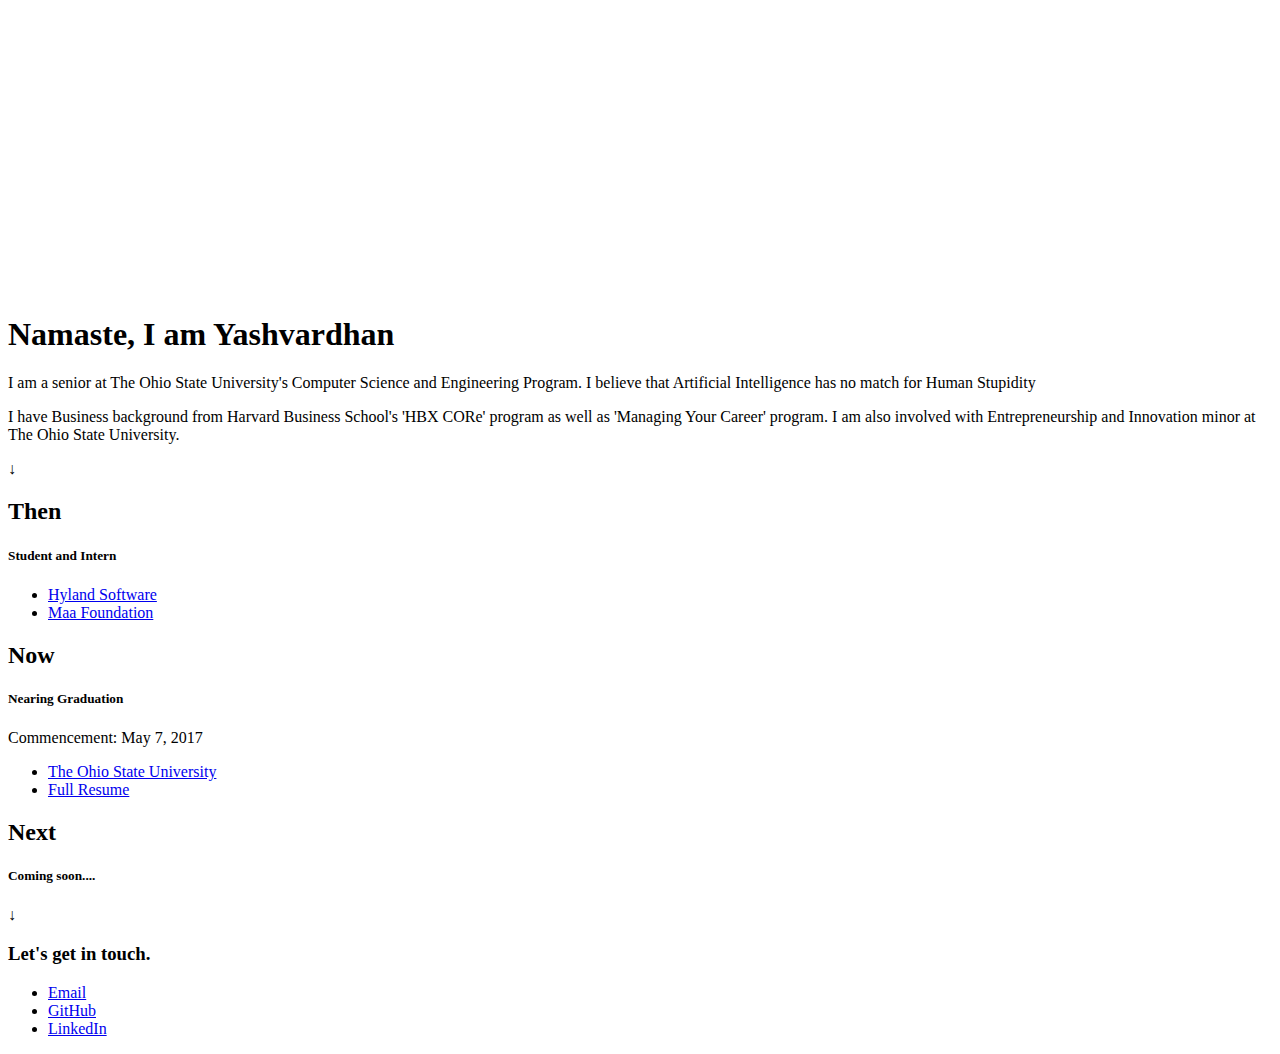
==== index.html @ 6a1361a3 "Updated v1.1" ====
<!DOCTYPE html>
<html lang="en">
<head>

  <!-- Basic Page Needs
  –––––––––––––––––––––––––––––––––––––––––––––––––– -->
  <meta charset="utf-8">
  <title>Yashvardhan Gusani</title>
  <meta name="description" content="">
  <meta name="author" content="">

  <!-- Mobile Specific Metas
  –––––––––––––––––––––––––––––––––––––––––––––––––– -->
  <meta name="viewport" content="width=device-width, initial-scale=1">

  <!-- FONT
  –––––––––––––––––––––––––––––––––––––––––––––––––– -->
  <link href="//fonts.googleapis.com/css?family=Raleway:400,300,600" rel="stylesheet" type="text/css">

  <!-- CSS
  –––––––––––––––––––––––––––––––––––––––––––––––––– -->
  <link rel="stylesheet" href="css/normalize.css">
  <link rel="stylesheet" href="css/skeleton.css">
  <link rel="stylesheet" href="css/custom.css">

  <!-- Favicon
  –––––––––––––––––––––––––––––––––––––––––––––––––– -->
  <link rel="icon" type="image/png" href="images/favicon.png">

</head>
<body>

  <!-- Primary Page Layout
  –––––––––––––––––––––––––––––––––––––––––––––––––– -->
  <div class="section">
    <div class="container">
      <div style="margin-top: 25%">
        <h1>Namaste, I am Yashvardhan</h1>
        <p>
          I am a senior at The Ohio State University's Computer Science and
          Engineering Program. I believe that Artificial Intelligence 
	  has no match for Human Stupidity
        </p>
        <p>
          I have Business background from Harvard Business School's 'HBX CORe' program
	  as well as 'Managing Your Career' program. I am also involved with Entrepreneurship
          and Innovation minor at The Ohio State University.
        </p>
      </div>
    </div>
  </div>
  <div class="section">
    &darr;
  </div>
  <div class="section">
    <div class="container">
      <div class="row">
        <div class="one-third column">
          <h2 class="value-multiplier">Then</h2>
          <h5 class="value-heading">Student and Intern</h5>
          <div class="button-list">
            <ul>
              <li><a class="button" href="https://www.onbase.com/">Hyland Software</a></li>
              <li><a class="button" href="https://www.maafoundation.org/">Maa Foundation</a></li>
            </ul>
          </div>
        </div>
        <div class="one-third column">
          <h2 class="value-multiplier">Now</h2>
          <h5 class="value-heading">Nearing Graduation</h5>
          <div class="button-list">
            <p>Commencement: May 7, 2017</p>
            <ul>
              <li><a class="button" href="https://www.osu.edu">The Ohio State University</a></li>
              <li><a class="button" href="files/YashGusaniResume.pdf">Full Resume</a></li>
            </ul>
          </div>
        </div>
        <div class="one-third column">
          <h2 class="value-multiplier">Next</h2>
          <h5 class="value-heading">Coming soon....</h5>
        </div>
      </div>
    </div>
  </div>
  <div class="section">
    &darr;
  </div>
  <div class="section">
    <div class="container">
      <h3>Let's get in touch.</h3>
      <div class="button-list">
        <ul>
          <li><a class="button button-primary" href="mailto:yash@gusani.me?Subject=Hello!">Email</a></li>
          <li><a class="button" href="https://www.github.com/yafael">GitHub</a></li>
          <li><a class="button" href="https://www.linkedin.com/in/yashgusani">LinkedIn</a></li>
        </ul>
      </div>
    </div>
  </div>

<!-- End Document
  –––––––––––––––––––––––––––––––––––––––––––––––––– -->
</body>
</html>
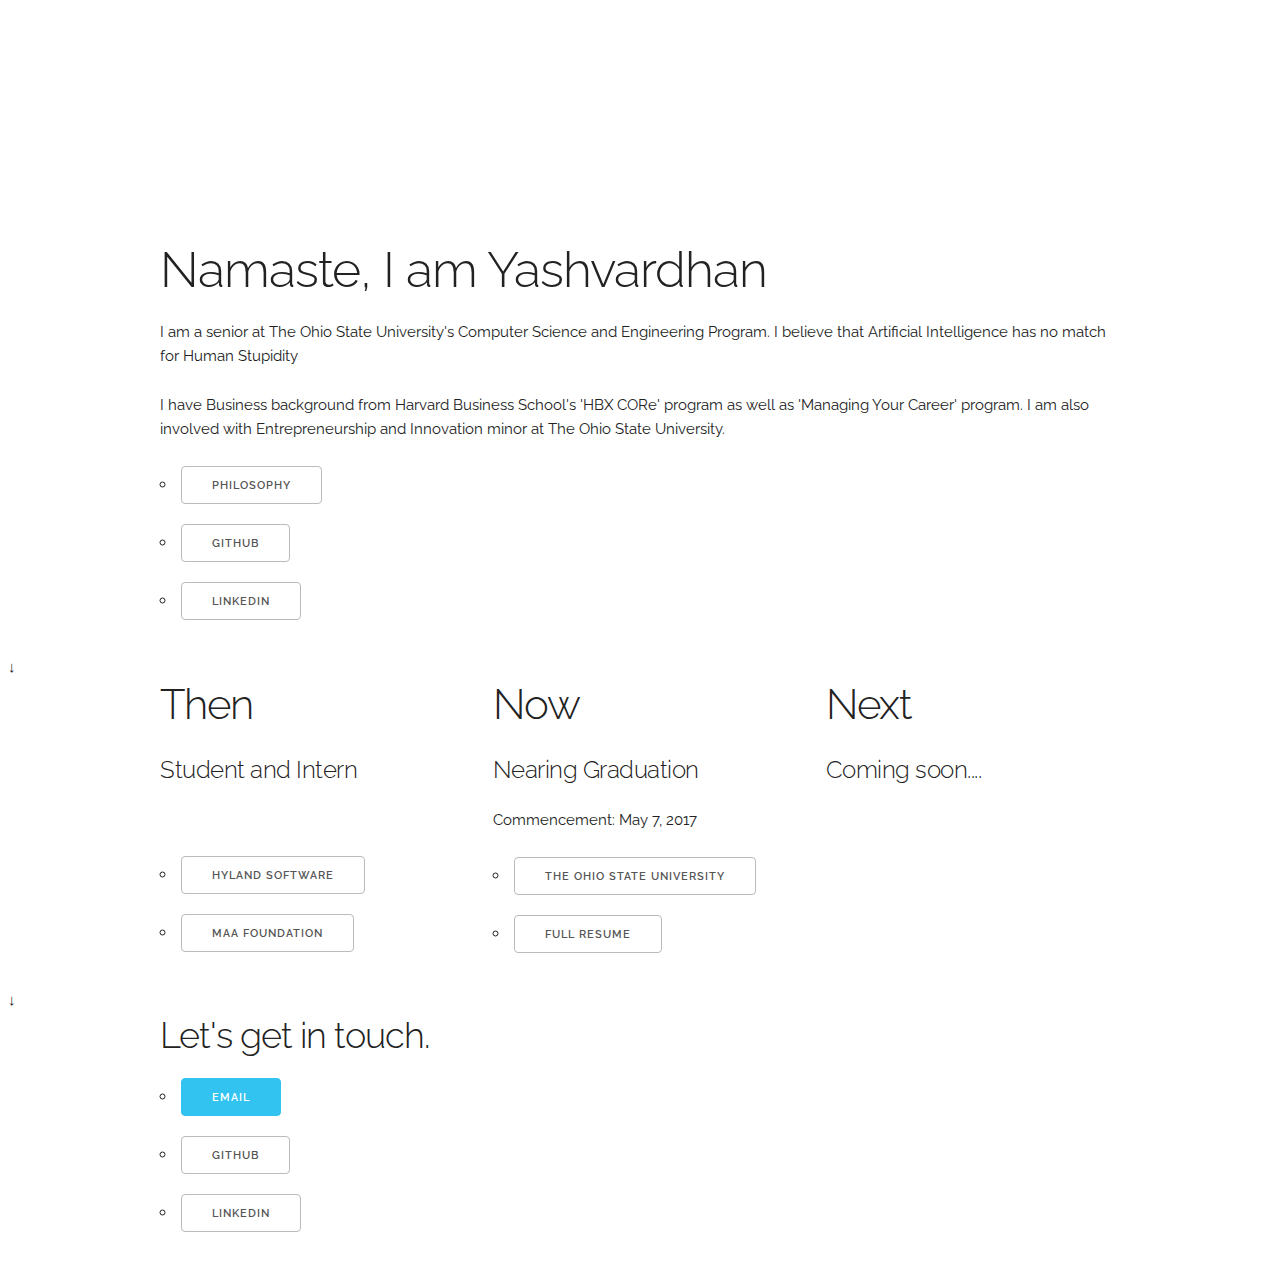
==== commit 023cf91c: "Added philosophy page and website icon" ====
--- a/index.html
+++ b/index.html
@@ -23,9 +23,9 @@
   <link rel="stylesheet" href="css/skeleton.css">
   <link rel="stylesheet" href="css/custom.css">
 
-  <!-- Favicon
+  <!-- Icon - Credit to Flaticon
   –––––––––––––––––––––––––––––––––––––––––––––––––– -->
-  <link rel="icon" type="image/png" href="images/favicon.png">
+  <link rel="icon" type="image/png" href="images/yash.png">
 
 </head>
 <body>
@@ -47,6 +47,13 @@
           and Innovation minor at The Ohio State University.
         </p>
       </div>
+	<div class="button-list">
+          <ul>
+            <li><a class="button" href="philosophy.html" target="_blank">Philosophy</a></li>
+            <li><a class="button" href="https://www.github.com/yafael">GitHub</a></li>
+            <li><a class="button" href="https://www.linkedin.com/in/yashgusani">LinkedIn</a></li>
+          </ul>
+        </div>
     </div>
   </div>
   <div class="section">
@@ -59,6 +66,7 @@
           <h2 class="value-multiplier">Then</h2>
           <h5 class="value-heading">Student and Intern</h5>
           <div class="button-list">
+	    </br></br>
             <ul>
               <li><a class="button" href="https://www.onbase.com/">Hyland Software</a></li>
               <li><a class="button" href="https://www.maafoundation.org/">Maa Foundation</a></li>
--- a/css/skeleton.css
+++ b/css/skeleton.css
@@ -0,0 +1,439 @@
+/*
+* Skeleton V2.0.4
+* Copyright 2014, Dave Gamache
+* www.getskeleton.com
+* Free to use under the MIT license.
+* http://www.opensource.org/licenses/mit-license.php
+* 12/29/2014
+*/
+
+
+/* Table of contents
+––––––––––––––––––––––––––––––––––––––––––––––––––
+- Grid
+- Base Styles
+- Typography
+- Links
+- Buttons
+- Forms
+- Lists
+- Code
+- Tables
+- Spacing
+- Utilities
+- Clearing
+- Media Queries
+*/
+
+
+/* Grid
+–––––––––––––––––––––––––––––––––––––––––––––––––– */
+.container {
+  position: relative;
+  width: 100%;
+  max-width: 960px;
+  margin: 0 auto;
+  padding: 0 20px;
+  box-sizing: border-box; }
+.column,
+.columns {
+  width: 100%;
+  float: left;
+  box-sizing: border-box; }
+
+/* For devices larger than 400px */
+@media (min-width: 400px) {
+  .container {
+    width: 85%;
+    padding: 0; }
+}
+
+/* For devices larger than 550px */
+@media (min-width: 550px) {
+  .container {
+    width: 80%; }
+  .column,
+  .columns {
+    margin-left: 4%; }
+  .column:first-child,
+  .columns:first-child {
+    margin-left: 0; }
+
+  .one.column,
+  .one.columns                    { width: 4.66666666667%; }
+  .two.columns                    { width: 13.3333333333%; }
+  .three.columns                  { width: 22%;            }
+  .four.columns                   { width: 30.6666666667%; }
+  .five.columns                   { width: 39.3333333333%; }
+  .six.columns                    { width: 48%;            }
+  .seven.columns                  { width: 56.6666666667%; }
+  .eight.columns                  { width: 65.3333333333%; }
+  .nine.columns                   { width: 74.0%;          }
+  .ten.columns                    { width: 82.6666666667%; }
+  .eleven.columns                 { width: 91.3333333333%; }
+  .twelve.columns                 { width: 100%; margin-left: 0; }
+
+  .one-third.column               { width: 30.6666666667%; }
+  .two-thirds.column              { width: 65.3333333333%; }
+
+  .one-half.column                { width: 48%; }
+
+  /* Offsets */
+  .offset-by-one.column,
+  .offset-by-one.columns          { margin-left: 8.66666666667%; }
+  .offset-by-two.column,
+  .offset-by-two.columns          { margin-left: 17.3333333333%; }
+  .offset-by-three.column,
+  .offset-by-three.columns        { margin-left: 26%;            }
+  .offset-by-four.column,
+  .offset-by-four.columns         { margin-left: 34.6666666667%; }
+  .offset-by-five.column,
+  .offset-by-five.columns         { margin-left: 43.3333333333%; }
+  .offset-by-six.column,
+  .offset-by-six.columns          { margin-left: 52%;            }
+  .offset-by-seven.column,
+  .offset-by-seven.columns        { margin-left: 60.6666666667%; }
+  .offset-by-eight.column,
+  .offset-by-eight.columns        { margin-left: 69.3333333333%; }
+  .offset-by-nine.column,
+  .offset-by-nine.columns         { margin-left: 78.0%;          }
+  .offset-by-ten.column,
+  .offset-by-ten.columns          { margin-left: 86.6666666667%; }
+  .offset-by-eleven.column,
+  .offset-by-eleven.columns       { margin-left: 95.3333333333%; }
+
+  .offset-by-one-third.column,
+  .offset-by-one-third.columns    { margin-left: 34.6666666667%; }
+  .offset-by-two-thirds.column,
+  .offset-by-two-thirds.columns   { margin-left: 69.3333333333%; }
+
+  .offset-by-one-half.column,
+  .offset-by-one-half.columns     { margin-left: 52%; }
+
+}
+
+
+/* Base Styles
+–––––––––––––––––––––––––––––––––––––––––––––––––– */
+/* NOTE
+html is set to 62.5% so that all the REM measurements throughout Skeleton
+are based on 10px sizing. So basically 1.5rem = 15px :) */
+html {
+  font-size: 62.5%; }
+body {
+  font-size: 1.5em; /* currently ems cause chrome bug misinterpreting rems on body element */
+  line-height: 1.6;
+  font-weight: 400;
+  font-family: "Raleway", "HelveticaNeue", "Helvetica Neue", Helvetica, Arial, sans-serif;
+  color: #222; }
+
+
+/* Typography
+–––––––––––––––––––––––––––––––––––––––––––––––––– */
+h1, h2, h3, h4, h5, h6 {
+  margin-top: 0;
+  margin-bottom: 2rem;
+  font-weight: 300; }
+h1 { font-size: 4.0rem; line-height: 1.2;  letter-spacing: -.1rem;}
+h2 { font-size: 3.6rem; line-height: 1.25; letter-spacing: -.1rem; }
+h3 { font-size: 3.0rem; line-height: 1.3;  letter-spacing: -.1rem; }
+h4 { font-size: 2.4rem; line-height: 1.35; letter-spacing: -.08rem; }
+h5 { font-size: 1.8rem; line-height: 1.5;  letter-spacing: -.05rem; }
+h6 { font-size: 1.5rem; line-height: 1.6;  letter-spacing: 0; }
+
+/* Larger than phablet */
+@media (min-width: 550px) {
+  h1 { font-size: 5.0rem; }
+  h2 { font-size: 4.2rem; }
+  h3 { font-size: 3.6rem; }
+  h4 { font-size: 3.0rem; }
+  h5 { font-size: 2.4rem; }
+  h6 { font-size: 1.5rem; }
+}
+
+p {
+  margin-top: 0; }
+
+
+/* Links
+–––––––––––––––––––––––––––––––––––––––––––––––––– */
+a {
+  color: #1EAEDB; }
+a:hover {
+  color: #0FA0CE; }
+
+
+/* Buttons
+–––––––––––––––––––––––––––––––––––––––––––––––––– */
+.button,
+button,
+input[type="submit"],
+input[type="reset"],
+input[type="button"] {
+  display: inline-block;
+  height: 38px;
+  padding: 0 30px;
+  color: #555;
+  text-align: center;
+  font-size: 11px;
+  font-weight: 600;
+  line-height: 38px;
+  letter-spacing: .1rem;
+  text-transform: uppercase;
+  text-decoration: none;
+  white-space: nowrap;
+  background-color: transparent;
+  border-radius: 4px;
+  border: 1px solid #bbb;
+  cursor: pointer;
+  box-sizing: border-box; }
+.button:hover,
+button:hover,
+input[type="submit"]:hover,
+input[type="reset"]:hover,
+input[type="button"]:hover,
+.button:focus,
+button:focus,
+input[type="submit"]:focus,
+input[type="reset"]:focus,
+input[type="button"]:focus {
+  color: #333;
+  border-color: #888;
+  outline: 0; }
+.button.button-primary,
+button.button-primary,
+input[type="submit"].button-primary,
+input[type="reset"].button-primary,
+input[type="button"].button-primary {
+  color: #FFF;
+  background-color: #33C3F0;
+  border-color: #33C3F0; }
+.button.button-primary:hover,
+button.button-primary:hover,
+input[type="submit"].button-primary:hover,
+input[type="reset"].button-primary:hover,
+input[type="button"].button-primary:hover,
+.button.button-primary:focus,
+button.button-primary:focus,
+input[type="submit"].button-primary:focus,
+input[type="reset"].button-primary:focus,
+input[type="button"].button-primary:focus {
+  color: #FFF;
+  background-color: #1EAEDB;
+  border-color: #1EAEDB; }
+.button.button-home,
+button.button-home,
+input[type="submit"].button-home,
+input[type="reset"].button-home,
+input[type="button"].button-home {
+  color: #FEF4e9;
+  background-color: #FAA51A;
+  border-color: #FAA51A; }
+.button.button-home:hover,
+button.button-home:hover,
+input[type="submit"].button-home:hover,
+input[type="reset"].button-home:hover,
+input[type="button"].button-home:hover,
+.button.button-home:focus,
+button.button-home:focus,
+input[type="submit"].button-home:focus,
+input[type="reset"].button-home:focus,
+input[type="button"].button-home:focus {
+  color: #FEF4e9;
+  background-color: #F78D1D;
+  border-color: #FFFFFF; }
+
+
+/* Forms
+–––––––––––––––––––––––––––––––––––––––––––––––––– */
+input[type="email"],
+input[type="number"],
+input[type="search"],
+input[type="text"],
+input[type="tel"],
+input[type="url"],
+input[type="password"],
+textarea,
+select {
+  height: 38px;
+  padding: 6px 10px; /* The 6px vertically centers text on FF, ignored by Webkit */
+  background-color: #fff;
+  border: 1px solid #D1D1D1;
+  border-radius: 4px;
+  box-shadow: none;
+  box-sizing: border-box; }
+/* Removes awkward default styles on some inputs for iOS */
+input[type="email"],
+input[type="number"],
+input[type="search"],
+input[type="text"],
+input[type="tel"],
+input[type="url"],
+input[type="password"],
+textarea {
+  -webkit-appearance: none;
+     -moz-appearance: none;
+          appearance: none; }
+textarea {
+  min-height: 65px;
+  padding-top: 6px;
+  padding-bottom: 6px; }
+input[type="email"]:focus,
+input[type="number"]:focus,
+input[type="search"]:focus,
+input[type="text"]:focus,
+input[type="tel"]:focus,
+input[type="url"]:focus,
+input[type="password"]:focus,
+textarea:focus,
+select:focus {
+  border: 1px solid #33C3F0;
+  outline: 0; }
+label,
+legend {
+  display: block;
+  margin-bottom: .5rem;
+  font-weight: 600; }
+fieldset {
+  padding: 0;
+  border-width: 0; }
+input[type="checkbox"],
+input[type="radio"] {
+  display: inline; }
+label > .label-body {
+  display: inline-block;
+  margin-left: .5rem;
+  font-weight: normal; }
+
+
+/* Lists
+–––––––––––––––––––––––––––––––––––––––––––––––––– */
+ul {
+  list-style: circle inside; }
+ol {
+  list-style: decimal inside; }
+ol, ul {
+  padding-left: 0;
+  margin-top: 0; }
+ul ul,
+ul ol,
+ol ol,
+ol ul {
+  margin: 1.5rem 0 1.5rem 3rem;
+  font-size: 90%; }
+li {
+  margin-bottom: 1rem; }
+
+
+/* Code
+–––––––––––––––––––––––––––––––––––––––––––––––––– */
+code {
+  padding: .2rem .5rem;
+  margin: 0 .2rem;
+  font-size: 90%;
+  white-space: nowrap;
+  background: #F1F1F1;
+  border: 1px solid #E1E1E1;
+  border-radius: 4px; }
+pre > code {
+  display: block;
+  padding: 1rem 1.5rem;
+  white-space: pre; }
+
+
+/* Tables
+–––––––––––––––––––––––––––––––––––––––––––––––––– */
+th,
+td {
+  padding: 12px 15px;
+  text-align: left;
+  border-bottom: 1px solid #E1E1E1; }
+th:first-child,
+td:first-child {
+  padding-left: 0; }
+th:last-child,
+td:last-child {
+  padding-right: 0; }
+
+
+/* Spacing
+–––––––––––––––––––––––––––––––––––––––––––––––––– */
+button,
+.button {
+  margin-bottom: 1rem; }
+input,
+textarea,
+select,
+fieldset {
+  margin-bottom: 1.5rem; }
+pre,
+blockquote,
+dl,
+figure,
+table,
+p,
+ul,
+ol,
+form {
+  margin-bottom: 2.5rem; }
+
+
+/* Utilities
+–––––––––––––––––––––––––––––––––––––––––––––––––– */
+.u-full-width {
+  width: 100%;
+  box-sizing: border-box; }
+.u-max-full-width {
+  max-width: 100%;
+  box-sizing: border-box; }
+.u-pull-right {
+  float: right; }
+.u-pull-left {
+  float: left; }
+
+
+/* Misc
+–––––––––––––––––––––––––––––––––––––––––––––––––– */
+hr {
+  margin-top: 3rem;
+  margin-bottom: 3.5rem;
+  border-width: 0;
+  border-top: 1px solid #E1E1E1; }
+
+
+/* Clearing
+–––––––––––––––––––––––––––––––––––––––––––––––––– */
+
+/* Self Clearing Goodness */
+.container:after,
+.row:after,
+.u-cf {
+  content: "";
+  display: table;
+  clear: both; }
+
+
+/* Media Queries
+–––––––––––––––––––––––––––––––––––––––––––––––––– */
+/*
+Note: The best way to structure the use of media queries is to create the queries
+near the relevant code. For example, if you wanted to change the styles for buttons
+on small devices, paste the mobile query code up in the buttons section and style it
+there.
+*/
+
+
+/* Larger than mobile */
+@media (min-width: 400px) {}
+
+/* Larger than phablet (also point when grid becomes active) */
+@media (min-width: 550px) {}
+
+/* Larger than tablet */
+@media (min-width: 750px) {}
+
+/* Larger than desktop */
+@media (min-width: 1000px) {}
+
+/* Larger than Desktop HD */
+@media (min-width: 1200px) {}
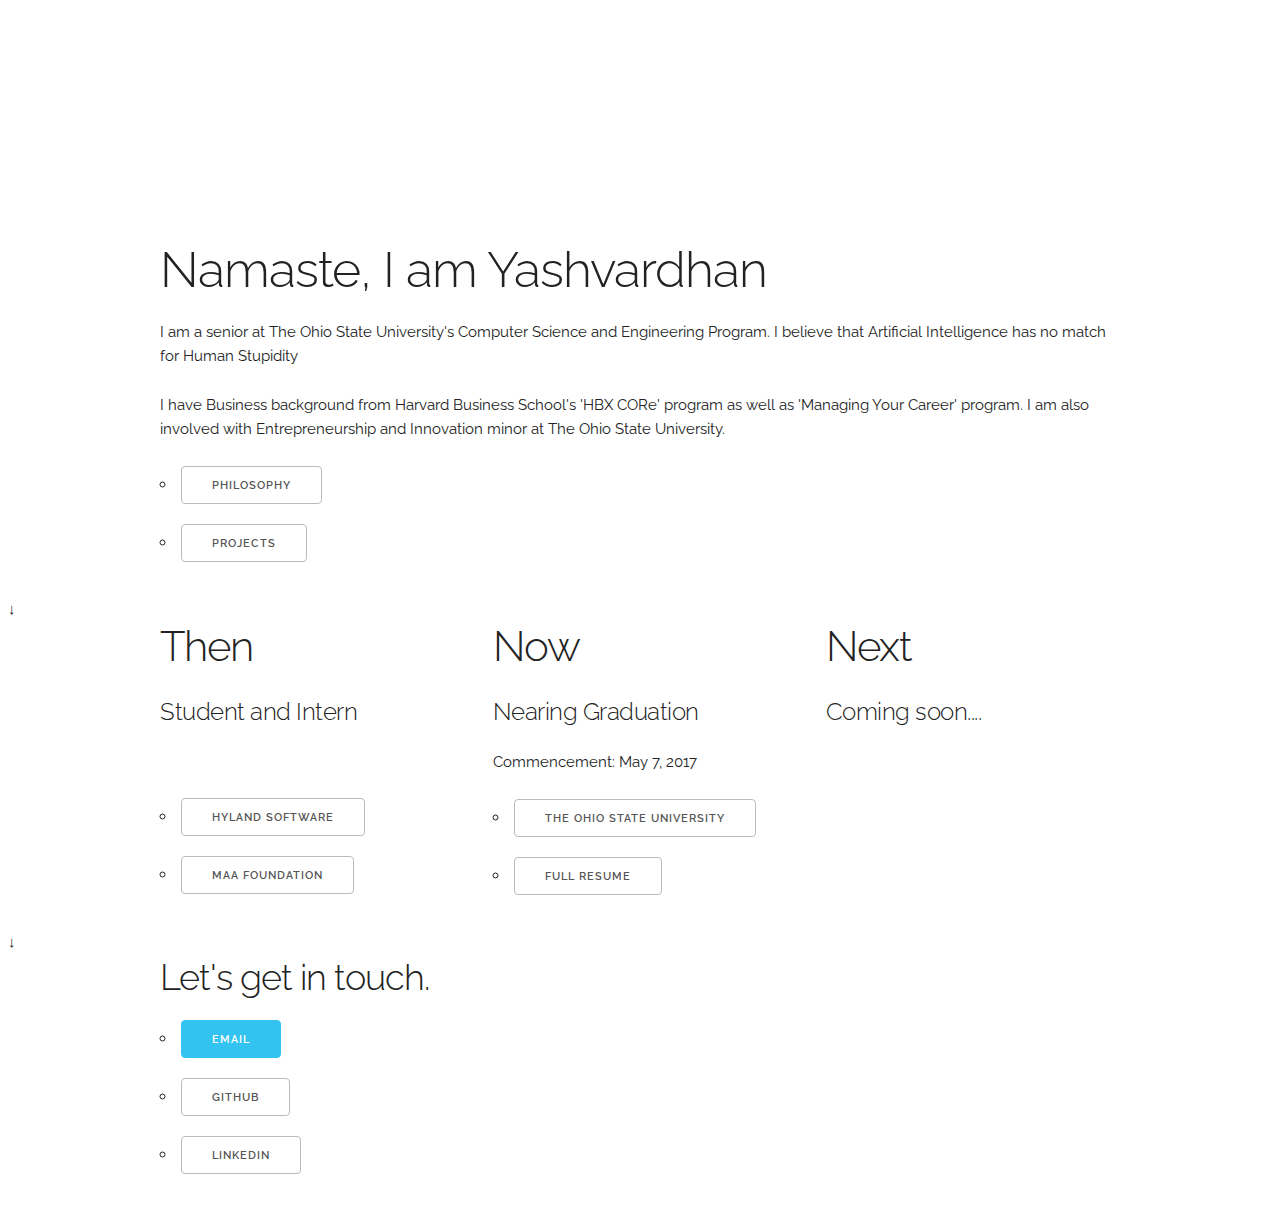
==== commit 8fa9860f: "Changed resume button to pop-up box" ====
--- a/index.html
+++ b/index.html
@@ -30,6 +30,12 @@
 </head>
 <body>
 
+<script>
+function myFunction() {
+    alert("I would love to learn more about you. Let's connect and I am looking forward to discuss about my projects, failures, accomplishments and share my resume! My email is yash@gusani.me");
+}
+</script>
+
   <!-- Primary Page Layout
   –––––––––––––––––––––––––––––––––––––––––––––––––– -->
   <div class="section">
@@ -49,9 +55,8 @@
       </div>
 	<div class="button-list">
           <ul>
-            <li><a class="button" href="philosophy.html" target="_blank">Philosophy</a></li>
-            <li><a class="button" href="https://www.github.com/yafael">GitHub</a></li>
-            <li><a class="button" href="https://www.linkedin.com/in/yashgusani">LinkedIn</a></li>
+            <li><a class="button" href="philosophy.html">Philosophy</a></li>
+	    <li><a class="button" href="projects.html">Projects</a></li>
           </ul>
         </div>
     </div>
@@ -68,8 +73,8 @@
           <div class="button-list">
 	    </br></br>
             <ul>
-              <li><a class="button" href="https://www.onbase.com/">Hyland Software</a></li>
-              <li><a class="button" href="https://www.maafoundation.org/">Maa Foundation</a></li>
+              <li><a class="button" href="https://www.onbase.com/" target="_blank">Hyland Software</a></li>
+              <li><a class="button" href="https://www.maafoundation.org/" target="_blank">Maa Foundation</a></li>
             </ul>
           </div>
         </div>
@@ -79,8 +84,8 @@
           <div class="button-list">
             <p>Commencement: May 7, 2017</p>
             <ul>
-              <li><a class="button" href="https://www.osu.edu">The Ohio State University</a></li>
-              <li><a class="button" href="files/YashGusaniResume.pdf">Full Resume</a></li>
+              <li><a class="button" href="https://www.osu.edu" target="_blank">The Ohio State University</a></li>
+              <li><a class="button" onclick="myFunction()">Full Resume</a></li>
             </ul>
           </div>
         </div>
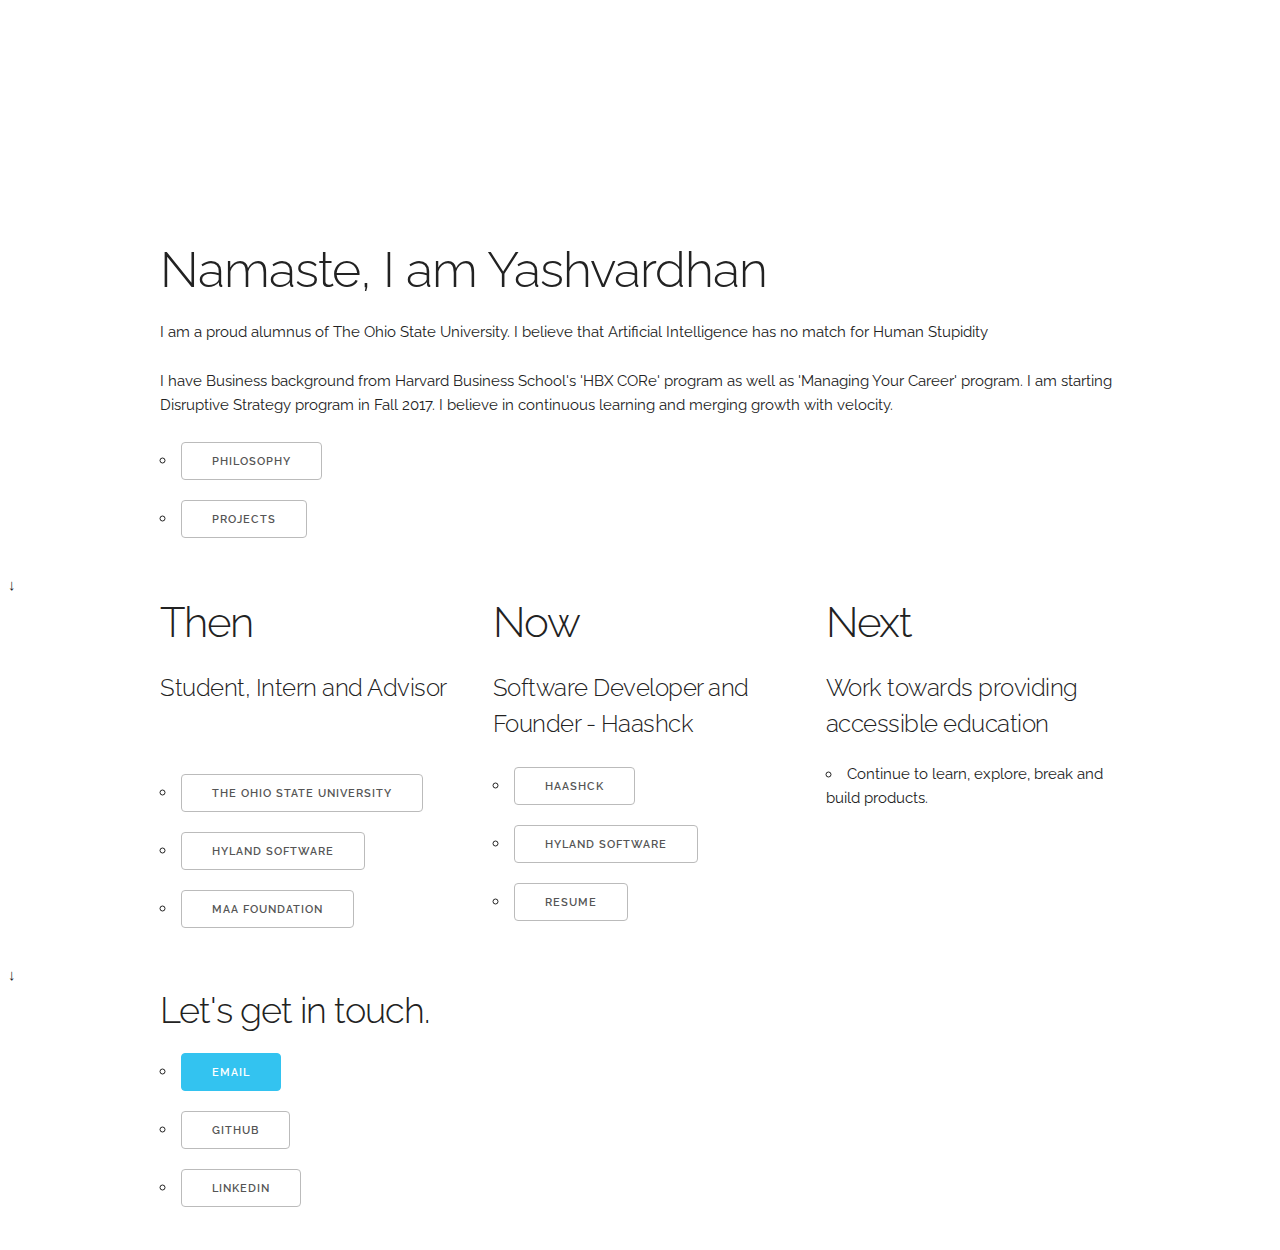
==== commit 6bd0be51: "Updated after graduation" ====
--- a/index.html
+++ b/index.html
@@ -43,14 +43,13 @@
       <div style="margin-top: 25%">
         <h1>Namaste, I am Yashvardhan</h1>
         <p>
-          I am a senior at The Ohio State University's Computer Science and
-          Engineering Program. I believe that Artificial Intelligence 
+          I am a proud alumnus of The Ohio State University. I believe that Artificial Intelligence 
 	  has no match for Human Stupidity
         </p>
         <p>
           I have Business background from Harvard Business School's 'HBX CORe' program
-	  as well as 'Managing Your Career' program. I am also involved with Entrepreneurship
-          and Innovation minor at The Ohio State University.
+	  as well as 'Managing Your Career' program. I am starting Disruptive Strategy
+          program in Fall 2017. I believe in continuous learning and merging growth with velocity. 
         </p>
       </div>
 	<div class="button-list">
@@ -69,29 +68,36 @@
       <div class="row">
         <div class="one-third column">
           <h2 class="value-multiplier">Then</h2>
-          <h5 class="value-heading">Student and Intern</h5>
+          <h5 class="value-heading">Student, Intern and Advisor</h5>
           <div class="button-list">
 	    </br></br>
             <ul>
-              <li><a class="button" href="https://www.onbase.com/" target="_blank">Hyland Software</a></li>
+              <li><a class="button" href="https://www.osu.edu" target="_blank">The Ohio State University</a></li>
+	      <li><a class="button" href="https://www.onbase.com/" target="_blank">Hyland Software</a></li>
               <li><a class="button" href="https://www.maafoundation.org/" target="_blank">Maa Foundation</a></li>
             </ul>
           </div>
         </div>
         <div class="one-third column">
           <h2 class="value-multiplier">Now</h2>
-          <h5 class="value-heading">Nearing Graduation</h5>
+          <h5 class="value-heading">Software Developer and Founder - Haashck</h5>
           <div class="button-list">
-            <p>Commencement: May 7, 2017</p>
-            <ul>
-              <li><a class="button" href="https://www.osu.edu" target="_blank">The Ohio State University</a></li>
-              <li><a class="button" onclick="myFunction()">Full Resume</a></li>
+            <p></p>
+            <ul>             
+              <li><a class="button" href="https://haashck.wixsite.com/home" target="_blank">Haashck</a></li>
+   	      <li><a class="button" href="https://www.onbase.com/" target="_blank">Hyland Software</a></li>
+	      <li><a class="button" onclick="myFunction()">Resume</a></li>
             </ul>
           </div>
         </div>
         <div class="one-third column">
           <h2 class="value-multiplier">Next</h2>
-          <h5 class="value-heading">Coming soon....</h5>
+          <h5 class="value-heading">Work towards providing accessible education</h5>
+	  <div class="button-list">
+            <ul>
+              <li>Continue to learn, explore, break and build products.</li>
+            </ul>
+          </div>
         </div>
       </div>
     </div>
--- a/css/skeleton.css
+++ b/css/skeleton.css
@@ -171,6 +171,7 @@
 input[type="reset"],
 input[type="button"] {
   display: inline-block;
+  float:center;
   height: 38px;
   padding: 0 30px;
   color: #555;
@@ -437,3 +438,4 @@
 
 /* Larger than Desktop HD */
 @media (min-width: 1200px) {}
+
